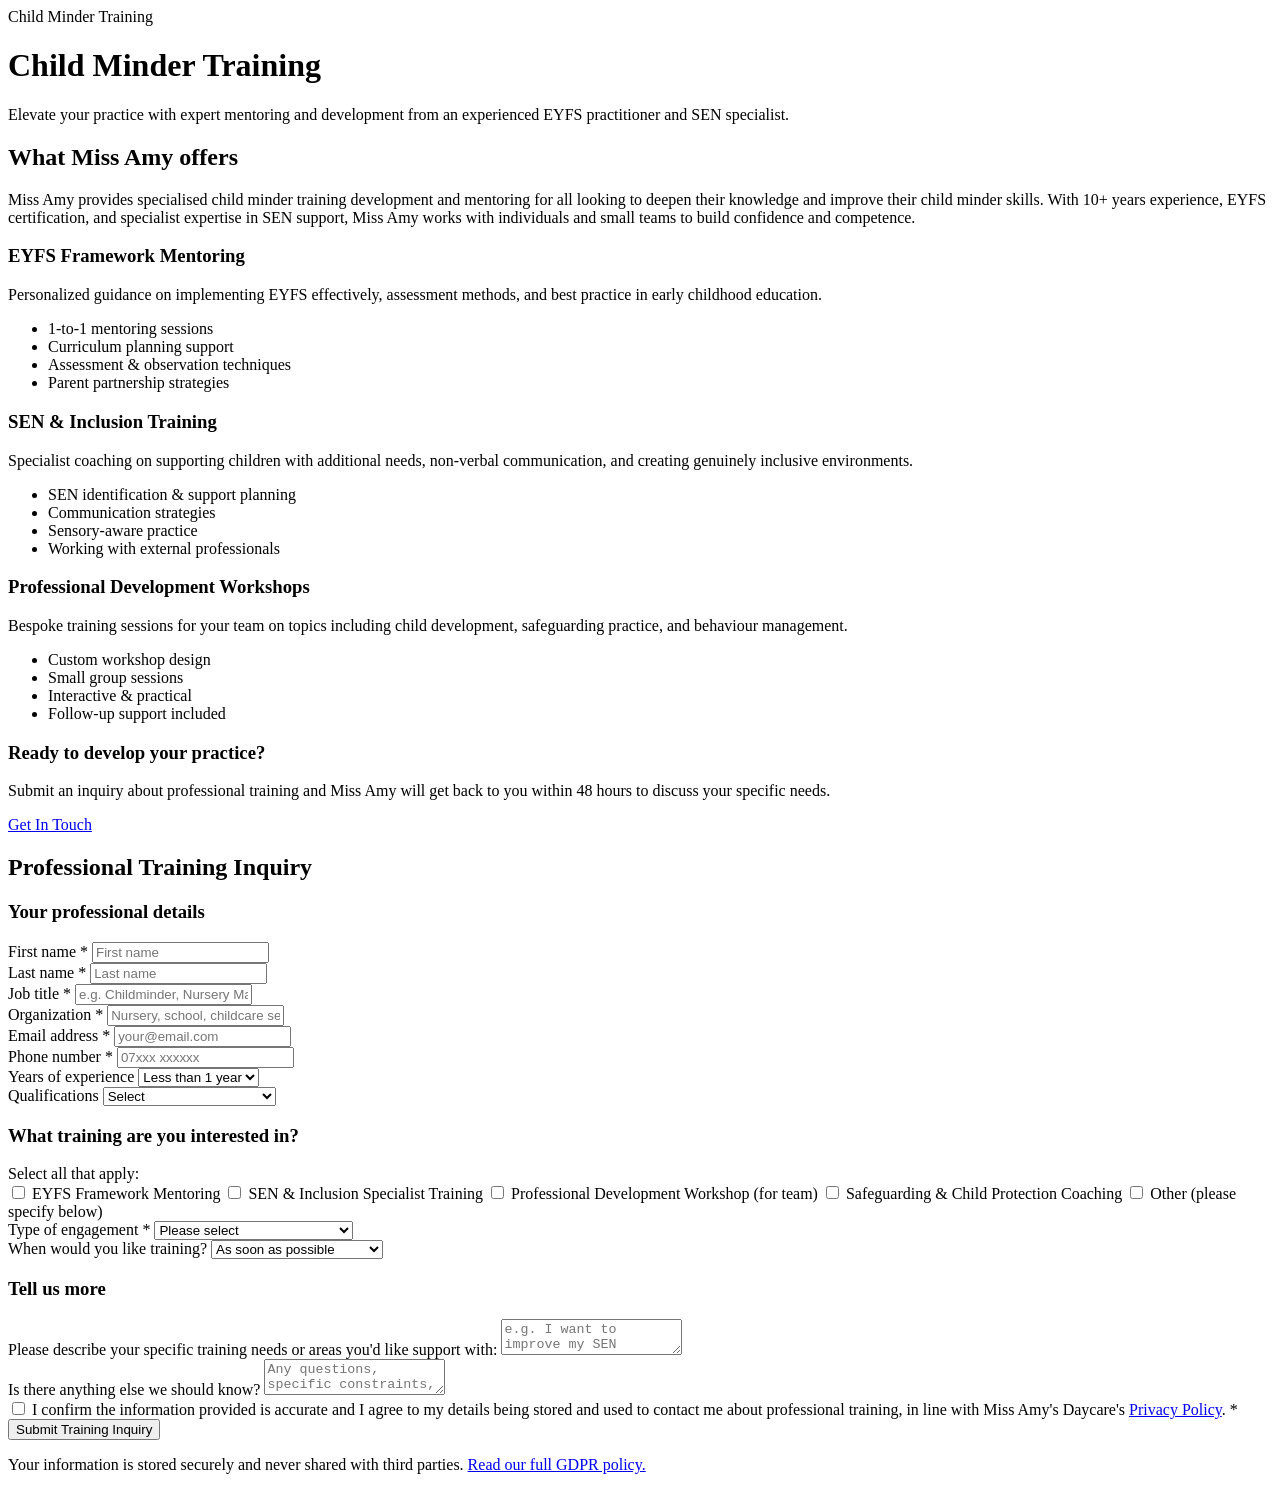
==== professional-training.html @ 19ccd91a "Website Update Updated Training copy" ====
<!DOCTYPE html>
<html lang="en">
<head>
  <meta charset="UTF-8">
  <meta name="viewport" content="width=device-width, initial-scale=1.0">
  <meta name="description" content="Professional training and mentoring with Miss Amy. EYFS practitioner training, SEN specialist coaching, early years professional development.">
  <meta property="og:title" content="Professional Training — Miss Amy's Daycare">
  <meta property="og:description" content="Specialized training and mentoring for early years professionals and practitioners.">
  <meta property="og:type" content="business.business">
  <meta name="theme-color" content="#0d1b3e">
  <title>Child Minder Training — Miss Amy's Daycare</title>
  <link rel="icon" href="Img/favicon_missamy.png" type="image/png">
  <link rel="canonical" href="https://missamy-daycare.co.uk/professional-training.html">
  <link rel="stylesheet" href="Css/style.css">
</head>
<body>
  <div id="nav-placeholder"></div>

  <!-- BREADCRUMB SCHEMA MARKUP -->
  <script type="application/ld+json">
  {
    "@context": "https://schema.org",
    "@type": "BreadcrumbList",
    "itemListElement": [
      {
        "@type": "ListItem",
        "position": 1,
        "name": "Home",
        "item": "https://missamy-daycare.co.uk/"
      },
      {
        "@type": "ListItem",
        "position": 2,
        "name": "Childer minder Training",
        "item": "https://missamy-daycare.co.uk/childminder-training.html"
      }
    ]
  }
  </script>

  <div class="page-hero">
    <span class="section-label">Child Minder Training</span>
    <h1>Child Minder Training</h1>
    <p>Elevate your practice with expert mentoring and development from an experienced EYFS practitioner and SEN specialist.</p>
  </div>

  <div class="training-section">
    <div class="training-intro fade-in">
      <h2 class="section-title">What Miss Amy offers</h2>
      <p>Miss Amy provides specialised child minder training development and mentoring for all looking to deepen their knowledge and improve their child minder skills. With 10+ years experience, EYFS certification, and specialist expertise in SEN support, Miss Amy works with individuals and small teams to build confidence and competence.</p>
    </div>

    <div class="training-grid">
      <div class="svc-card">
        <h3>EYFS Framework Mentoring</h3>
        <p>Personalized guidance on implementing EYFS effectively, assessment methods, and best practice in early childhood education.</p>
        <ul class="svc-includes">
          <li>1-to-1 mentoring sessions</li>
          <li>Curriculum planning support</li>
          <li>Assessment & observation techniques</li>
          <li>Parent partnership strategies</li>
        </ul>
      </div>
      <div class="svc-card">
        <h3>SEN & Inclusion Training</h3>
        <p>Specialist coaching on supporting children with additional needs, non-verbal communication, and creating genuinely inclusive environments.</p>
        <ul class="svc-includes">
          <li>SEN identification & support planning</li>
          <li>Communication strategies</li>
          <li>Sensory-aware practice</li>
          <li>Working with external professionals</li>
        </ul>
      </div>
      <div class="svc-card">
        <h3>Professional Development Workshops</h3>
        <p>Bespoke training sessions for your team on topics including child development, safeguarding practice, and behaviour management.</p>
        <ul class="svc-includes">
          <li>Custom workshop design</li>
          <li>Small group sessions</li>
          <li>Interactive & practical</li>
          <li>Follow-up support included</li>
        </ul>
      </div>
    </div>

    <div class="training-cta fade-in">
      <h3>Ready to develop your practice?</h3>
      <p>Submit an inquiry about professional training and Miss Amy will get back to you within 48 hours to discuss your specific needs.</p>
      <a href="#training-form" class="btn-primary">Get In Touch</a>
    </div>

    <div class="form-card fade-in" id="training-form">
      <h2 class="section-title">Professional Training Inquiry</h2>
      <form method="POST" action="https://formspree.io/f/mvzldzqe" id="training-form-element">

        <!-- Section 1: Professional Details -->
        <h3 class="form-section-title">Your professional details</h3>
        <div class="form-grid">
          <div class="form-group">
            <label>First name <span class="req">*</span></label>
            <input type="text" name="prof_first_name" placeholder="First name" required>
          </div>
          <div class="form-group">
            <label>Last name <span class="req">*</span></label>
            <input type="text" name="prof_last_name" placeholder="Last name" required>
          </div>
          <div class="form-group">
            <label>Job title <span class="req">*</span></label>
            <input type="text" name="job_title" placeholder="e.g. Childminder, Nursery Manager, Teaching Assistant" required>
          </div>
          <div class="form-group">
            <label>Organization <span class="req">*</span></label>
            <input type="text" name="organization" placeholder="Nursery, school, childcare setting name" required>
          </div>
          <div class="form-group">
            <label>Email address <span class="req">*</span></label>
            <input type="email" name="email" placeholder="your@email.com" required>
          </div>
          <div class="form-group">
            <label>Phone number <span class="req">*</span></label>
            <input type="tel" name="phone" placeholder="07xxx xxxxxx" required>
          </div>
          <div class="form-group">
            <label>Years of experience</label>
            <select name="experience">
              <option>Less than 1 year</option>
              <option>1-3 years</option>
              <option>3-5 years</option>
              <option>5-10 years</option>
              <option>10+ years</option>
            </select>
          </div>
          <div class="form-group">
            <label>Qualifications</label>
            <select name="qualifications">
              <option value="">Select</option>
              <option>Unqualified</option>
              <option>Level 1 or 2</option>
              <option>Level 3 (EYFS/Childcare)</option>
              <option>Level 4+</option>
              <option>Degree</option>
              <option>Other</option>
            </select>
          </div>
        </div>

        <!-- Section 2: Training Needs -->
        <h3 class="form-section-title">What training are you interested in?</h3>
        <div class="form-grid">
          <div class="form-group full">
            <label>Select all that apply:</label>
            <div class="checkbox-group">
              <label class="checkbox-label"><input type="checkbox" name="training_interests" value="EYFS Mentoring"> EYFS Framework Mentoring</label>
              <label class="checkbox-label"><input type="checkbox" name="training_interests" value="SEN Training"> SEN & Inclusion Specialist Training</label>
              <label class="checkbox-label"><input type="checkbox" name="training_interests" value="Team Workshop"> Professional Development Workshop (for team)</label>
              <label class="checkbox-label"><input type="checkbox" name="training_interests" value="Safeguarding"> Safeguarding & Child Protection Coaching</label>
              <label class="checkbox-label"><input type="checkbox" name="training_interests" value="Other"> Other (please specify below)</label>
            </div>
          </div>
          <div class="form-group full">
            <label>Type of engagement <span class="req">*</span></label>
            <select name="engagement_type" required>
              <option value="">Please select</option>
              <option>1-to-1 mentoring</option>
              <option>Team workshop (5-10 people)</option>
              <option>Team workshop (10+ people)</option>
              <option>Not sure yet</option>
            </select>
          </div>
          <div class="form-group full">
            <label>When would you like training?</label>
            <select name="training_timeline">
              <option>As soon as possible</option>
              <option>Within 1 month</option>
              <option>1-3 months' time</option>
              <option>Flexible / to be discussed</option>
            </select>
          </div>
        </div>

        <!-- Section 3: Details -->
        <h3 class="form-section-title">Tell us more</h3>
        <div class="form-grid">
          <div class="form-group full">
            <label>Please describe your specific training needs or areas you'd like support with:</label>
            <textarea name="training_needs" placeholder="e.g. I want to improve my SEN practice, develop my team's EYFS understanding, create a more inclusive environment..."></textarea>
          </div>
          <div class="form-group full">
            <label>Is there anything else we should know?</label>
            <textarea name="additional_info" placeholder="Any questions, specific constraints, or other information..."></textarea>
          </div>
        </div>

        <!-- Consent -->
        <div class="form-group">
          <label class="checkbox-label">
            <input type="checkbox" name="consent" required>
            I confirm the information provided is accurate and I agree to my details being stored and used to contact me about professional training, in line with Miss Amy's Daycare's <a href="policies.html">Privacy Policy</a>. <span class="req">*</span>
          </label>
        </div>

        <button type="submit" class="btn-primary form-submit">Submit Training Inquiry</button>
        <p class="form-note">Your information is stored securely and never shared with third parties. <a href="policies.html#gdpr">Read our full GDPR policy.</a></p>
      </form>
    </div>
  </div>

  <div id="footer-placeholder"></div>
  <script src="Js/shared.js"></script>
  <script>renderNav('professional-training.html'); renderFooter(); initFadeIn();</script>
</body>
</html>
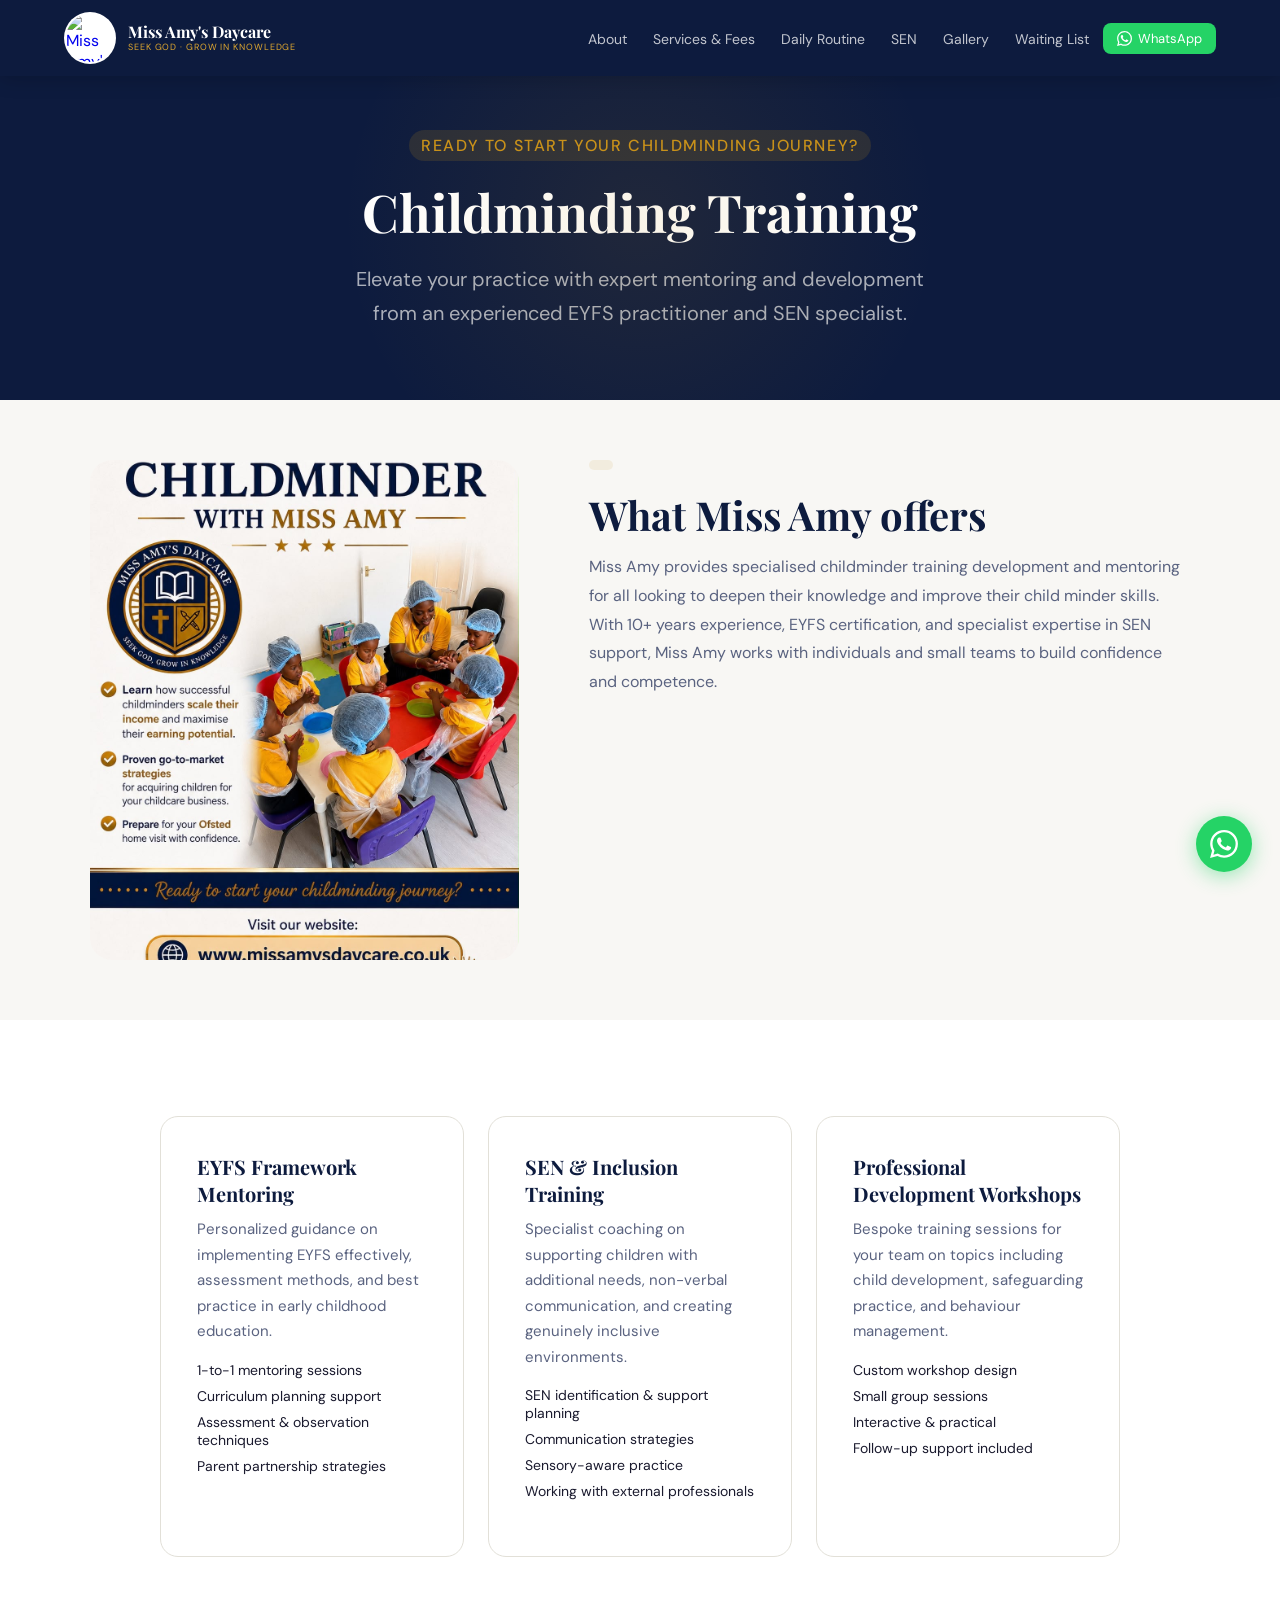
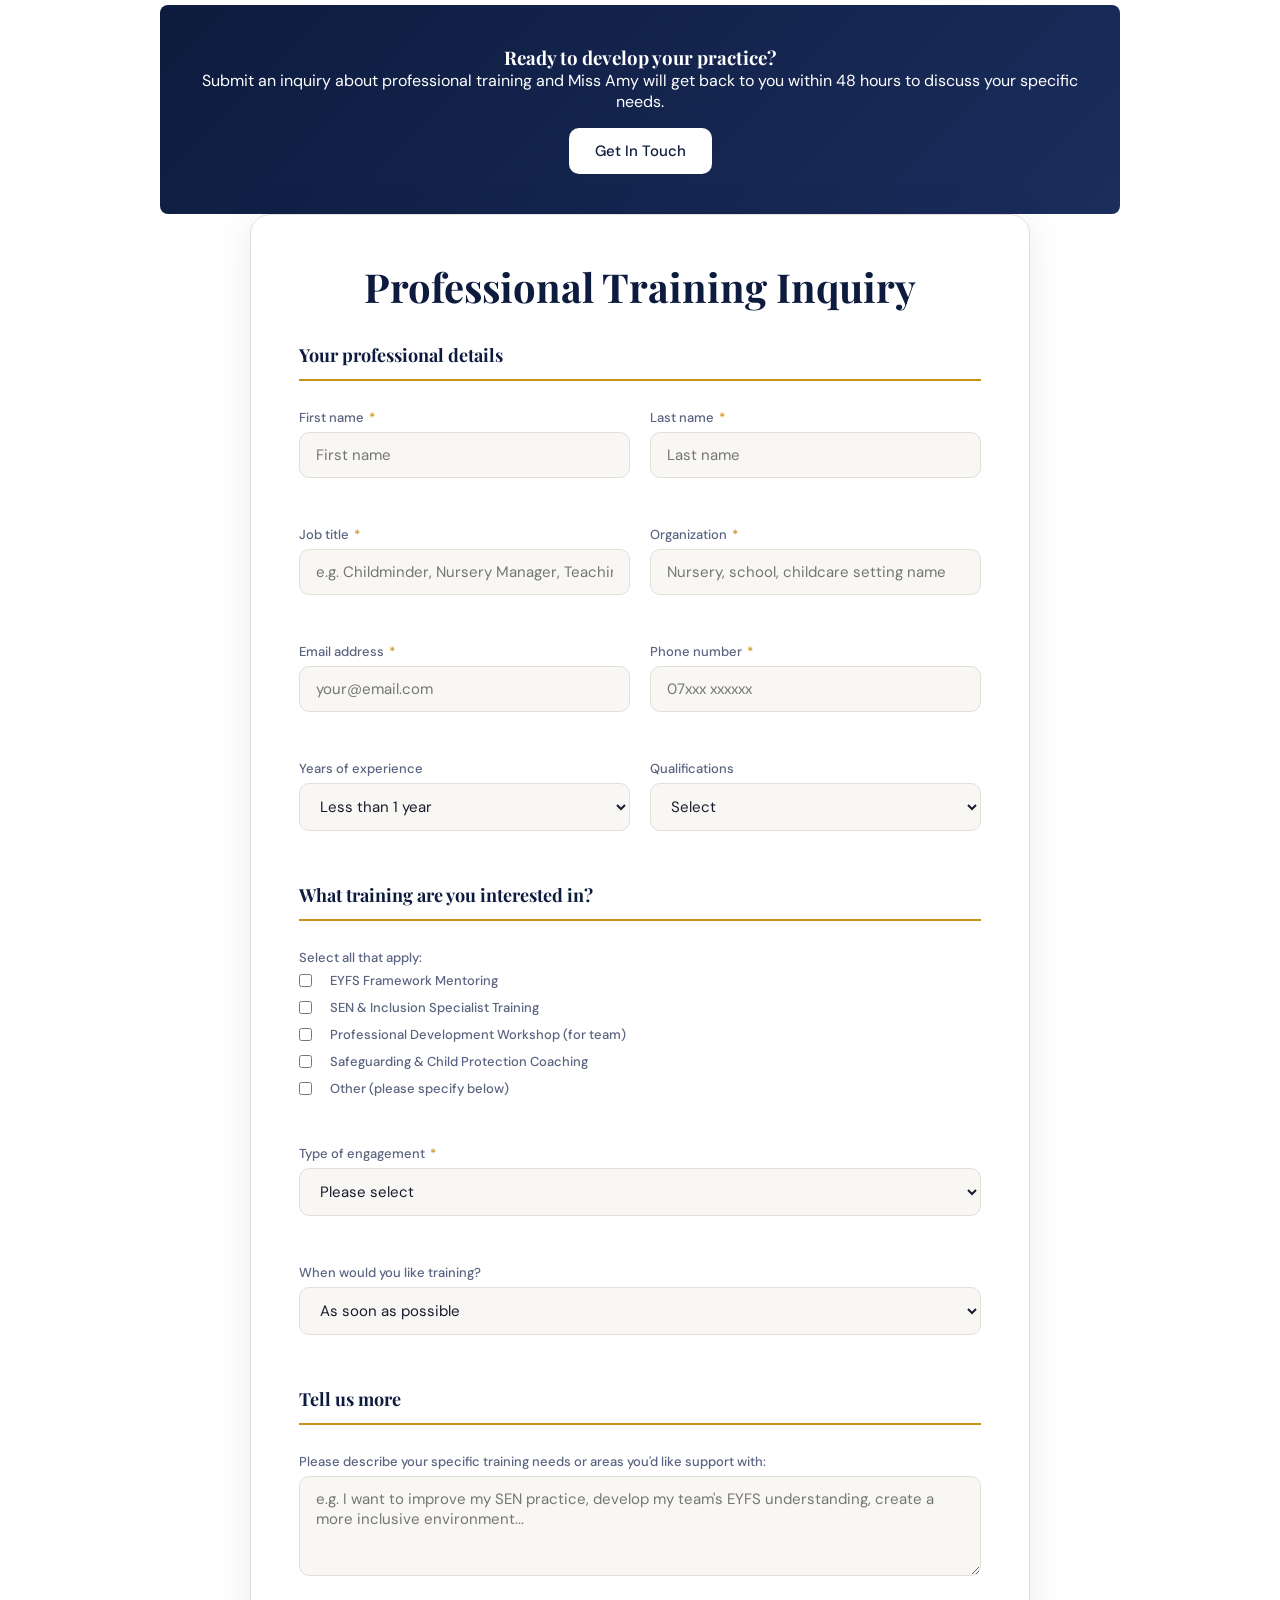
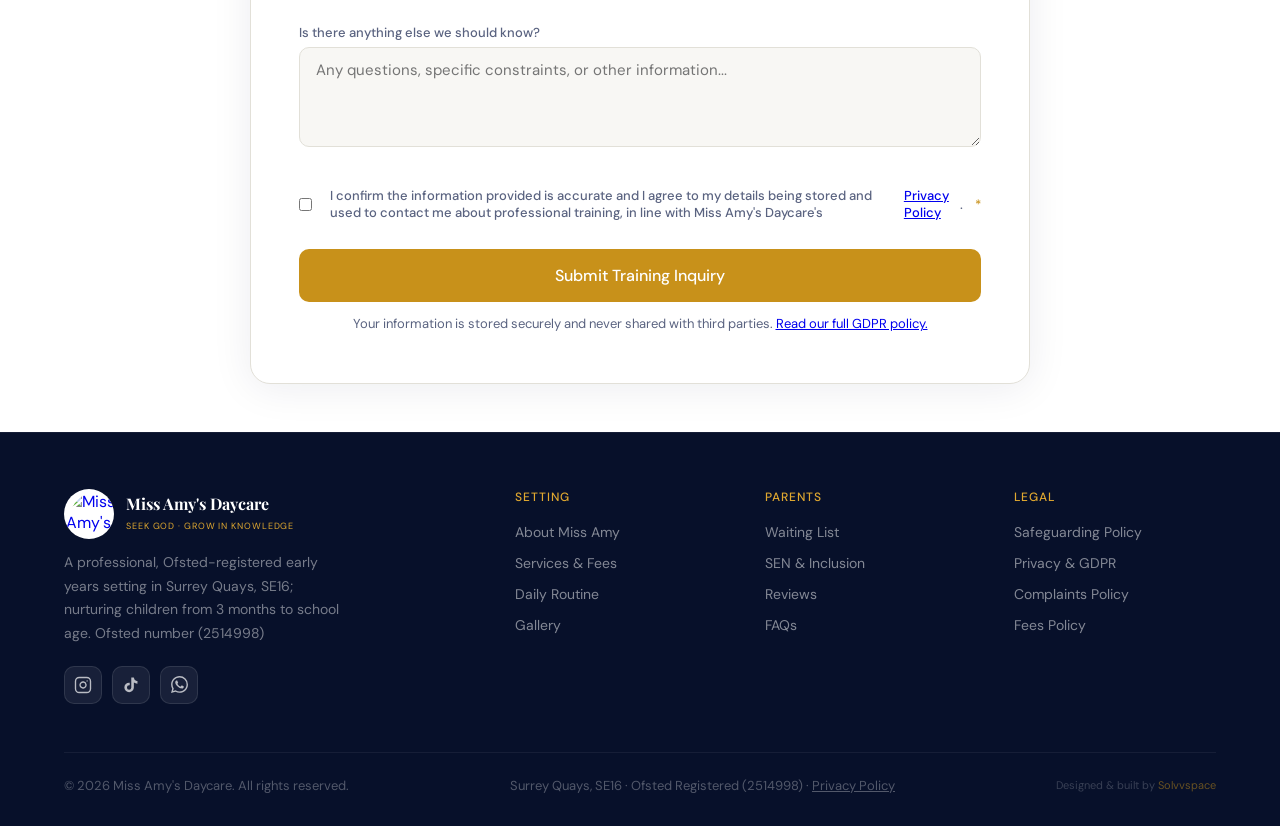
==== commit 1aff4764: "Website Update copy changes" ====
--- a/professional-training.html
+++ b/professional-training.html
@@ -39,15 +39,31 @@
   </script>
 
   <div class="page-hero">
-    <span class="section-label">Child Minder Training</span>
-    <h1>Child Minder Training</h1>
+    <span class="section-label">Ready to start your childminding journey? 
+    </span>
+    <h1>Childminding  Training</h1>
     <p>Elevate your practice with expert mentoring and development from an experienced EYFS practitioner and SEN specialist.</p>
   </div>
 
+
+<div class="about-section">
+    <div class="about-grid fade-in">
+      <div style="position:relative">
+        <div class="about-img" style="background-image: url('Img/missamy.jpg'); background-size: cover; background-position: center;" role="img" aria-label="Miss Amy - EYFS qualified lead practitioner with 10+ years experience in early years childcare"></div>
+      </div>
+      <div class="about-text">
+        <span class="section-label"></span>
+        <h2 class="section-title">What Miss Amy offers</h2>
+        <p>Miss Amy provides specialised childminder training development and mentoring for all looking to deepen their knowledge and improve their child minder skills. With 10+ years experience, EYFS certification, and specialist expertise in SEN support, Miss Amy works with individuals and small teams to build confidence and competence.</p>        
+        </div>
+      </div>
+    </div>
+  </div>
+
   <div class="training-section">
     <div class="training-intro fade-in">
-      <h2 class="section-title">What Miss Amy offers</h2>
-      <p>Miss Amy provides specialised child minder training development and mentoring for all looking to deepen their knowledge and improve their child minder skills. With 10+ years experience, EYFS certification, and specialist expertise in SEN support, Miss Amy works with individuals and small teams to build confidence and competence.</p>
+      
+      
     </div>
 
     <div class="training-grid">
--- a/Css/style.css
+++ b/Css/style.css
@@ -0,0 +1,2845 @@
+@import url('https://fonts.googleapis.com/css2?family=Playfair+Display:wght@600;700&family=DM+Sans:wght@300;400;500&display=swap');
+
+/* ============================================================ */
+/* ROOT VARIABLES */
+/* ============================================================ */
+
+:root {
+	--navy: #0d1b3e;
+	--navy-mid: #1a2f5e;
+	--navy-light: #243a72;
+	--yellow: #c8911a;
+	--yellow-light: #e0a830;
+	--yellow-pale: #f5ead0;
+	--white: #ffffff;
+	--off-white: #f8f7f4;
+	--text: #1a1a2e;
+	--muted: #5a6380;
+	--border: #e2e0d8;
+	--radius: 16px;
+	--radius-sm: 8px;
+}
+
+/* ============================================================ */
+/* GLOBAL STYLES */
+/* ============================================================ */
+
+* {
+	margin: 0;
+	padding: 0;
+	box-sizing: border-box;
+}
+
+html {
+	scroll-behavior: smooth;
+}
+
+body {
+	font-family: 'DM Sans', sans-serif;
+	color: var(--text);
+	background: var(--white);
+	overflow-x: hidden;
+}
+
+h1,
+h2,
+h3,
+h4 {
+	font-family: 'Playfair Display', serif;
+}
+
+/* ============================================================ */
+/* NAVIGATION */
+/* ============================================================ */
+
+nav {
+	position: fixed;
+	top: 0;
+	left: 0;
+	right: 0;
+	z-index: 100;
+	background: var(--navy);
+	display: flex;
+	align-items: center;
+	justify-content: space-between;
+	padding: 0 5%;
+	height: 76px;
+	box-shadow: 0 2px 20px rgba(0, 0, 0, 0.2);
+}
+
+.logo {
+	display: flex;
+	align-items: center;
+	gap: 12px;
+	text-decoration: none;
+}
+
+.logo-mark {
+	width: 52px;
+	height: 52px;
+	border-radius: 50%;
+	overflow: hidden;
+	background: white;
+	padding: 2px;
+	display: flex;
+	align-items: center;
+	justify-content: center;
+	flex-shrink: 0;
+}
+
+.logo-mark img {
+	width: 100%;
+	height: 100%;
+	object-fit: contain;
+	border-radius: 50%;
+}
+
+.logo-text {
+	display: flex;
+	flex-direction: column;
+}
+
+.logo-text span:first-child {
+	font-family: 'Playfair Display', serif;
+	font-size: 16px;
+	font-weight: 700;
+	color: var(--white);
+	line-height: 1.1;
+}
+
+.logo-text span:last-child {
+	font-size: 9px;
+	color: var(--yellow-light);
+	letter-spacing: 0.1em;
+	text-transform: uppercase;
+}
+
+.nav-links {
+	display: flex;
+	gap: 2px;
+	list-style: none;
+	align-items: center;
+}
+
+.nav-links a {
+	text-decoration: none;
+	color: rgba(255, 255, 255, 0.75);
+	font-size: 14px;
+	padding: 8px 12px;
+	border-radius: 8px;
+	transition: all 0.2s;
+}
+
+.nav-links a:hover {
+	color: var(--yellow-light);
+	background: rgba(200, 145, 26, 0.12);
+}
+
+.nav-links a.active {
+	color: var(--yellow-light);
+}
+
+.nav-cta {
+	background: var(--yellow) !important;
+	color: var(--white) !important;
+	font-weight: 500 !important;
+}
+
+.nav-cta:hover {
+	background: var(--yellow-light) !important;
+	color: var(--white) !important;
+}
+
+/* ============================================================ */
+/* WHATSAPP NAV BUTTON */
+/* ============================================================ */
+
+.nav-whatsapp {
+	display: flex;
+	align-items: center;
+	gap: 6px;
+	background: #25D366;
+	color: white !important;
+	padding: 7px 14px !important;
+	border-radius: 8px;
+	font-size: 13px !important;
+}
+
+.nav-whatsapp:hover {
+	background: #1ebe5d !important;
+	color: white !important;
+}
+
+/* ============================================================ */
+/* HAMBURGER MENU */
+/* ============================================================ */
+
+.hamburger {
+	display: none;
+	flex-direction: column;
+	gap: 5px;
+	cursor: pointer;
+	background: none;
+	border: none;
+	padding: 4px;
+}
+
+.hamburger span {
+	display: block;
+	width: 24px;
+	height: 2px;
+	background: var(--white);
+	border-radius: 2px;
+	transition: 0.3s;
+}
+
+/* ============================================================ */
+/* MOBILE NAV */
+/* ============================================================ */
+
+.mobile-menu {
+	display: none;
+	position: fixed;
+	top: 76px;
+	left: 0;
+	right: 0;
+	background: var(--navy);
+	z-index: 99;
+	padding: 16px 5% 24px;
+	border-top: 1px solid rgba(255, 255, 255, 0.1);
+	flex-direction: column;
+	gap: 4px;
+}
+
+.mobile-menu.open {
+	display: flex;
+}
+
+.mobile-menu a {
+	color: rgba(255, 255, 255, 0.8);
+	text-decoration: none;
+	font-size: 15px;
+	padding: 10px 12px;
+	border-radius: 8px;
+}
+
+.mobile-menu a:hover {
+	background: rgba(255, 255, 255, 0.05);
+	color: var(--yellow-light);
+}
+
+/* ============================================================ */
+/* PAGE HERO (Inner Pages) */
+/* ============================================================ */
+
+.page-hero {
+	background: var(--navy);
+	padding: 130px 5% 70px;
+	text-align: center;
+	position: relative;
+	overflow: hidden;
+}
+
+.page-hero::before {
+	content: '';
+	position: absolute;
+	top: -80px;
+	left: 50%;
+	transform: translateX(-50%);
+	width: 600px;
+	height: 600px;
+	background: radial-gradient(circle, rgba(200, 145, 26, 0.1) 0%, transparent 70%);
+	pointer-events: none;
+}
+
+.page-hero h1 {
+	font-size: clamp(32px, 5vw, 52px);
+	color: var(--white);
+	margin-bottom: 16px;
+}
+
+.page-hero p {
+	font-size: 20px;
+	color: rgba(255, 255, 255, 0.65);
+	max-width: 580px;
+	margin: 0 auto;
+	line-height: 1.7;
+}
+
+.page-hero .section-label {
+	background: rgba(200, 145, 26, 0.15);
+}
+
+/* ============================================================ */
+/* SECTIONS */
+/* ============================================================ */
+
+
+section {
+	padding: 80px 5%;
+}
+
+.section-label {
+	font-size: 16px;
+	font-weight: 500;
+	letter-spacing: 0.1em;
+	text-transform: uppercase;
+	color: var(--yellow);
+	background: rgba(200, 145, 26, 0.1);
+	padding: 5px 12px;
+	border-radius: 100px;
+	display: inline-block;
+	margin-bottom: 16px;
+}
+
+
+.section-title {
+	font-size: clamp(26px, 4vw, 40px);
+	color: var(--navy);
+	line-height: 1.2;
+	margin-bottom: 14px;
+}
+
+.section-subtitle {
+	font-size: 17px;
+	color: var(--muted);
+	line-height: 1.7;
+	max-width: 560px;
+}
+
+.section-header {
+	margin-bottom: 52px;
+}
+
+.section-header.center {
+	text-align: center;
+}
+
+.section-header.center .section-subtitle {
+	margin: 0 auto;
+}
+
+/* ============================================================ */
+/* BUTTONS */
+/* ============================================================ */
+
+.btn-primary {
+	background: var(--yellow);
+	color: var(--white);
+	padding: 13px 26px;
+	border-radius: 10px;
+	font-weight: 500;
+	font-size: 15px;
+	text-decoration: none;
+	border: none;
+	cursor: pointer;
+	transition: all 0.2s;
+	display: inline-block;
+	font-family: 'DM Sans', sans-serif;
+}
+
+.btn-primary:hover {
+	background: var(--yellow-light);
+	transform: translateY(-1px);
+	box-shadow: 0 6px 20px rgba(200, 145, 26, 0.3);
+}
+
+.btn-outline {
+	background: transparent;
+	color: var(--navy);
+	padding: 13px 26px;
+	border-radius: 10px;
+	font-weight: 400;
+	font-size: 15px;
+	text-decoration: none;
+	border: 2px solid var(--navy);
+	transition: all 0.2s;
+	display: inline-block;
+}
+
+.btn-outline:hover {
+	background: var(--navy);
+	color: var(--white);
+}
+
+.btn-outline-white {
+	background: transparent;
+	color: var(--white);
+	margin: 5px;
+	padding: 13px 26px;
+	border-radius: 10px;
+	font-size: 15px;
+	text-decoration: none;
+	border: 1.5px solid rgba(255, 255, 255, 0.3);
+	transition: all 0.2s;
+	display: inline-block;
+}
+
+.btn-outline-white:hover {
+	border-color: rgba(255, 255, 255, 0.6);
+	background: rgba(255, 255, 255, 0.05);
+}
+
+.btn-whatsapp {
+	background: #25D366;
+	color: white;
+	padding: 13px 26px;
+	border-radius: 10px;
+	font-weight: 500;
+	font-size: 15px;
+	text-decoration: none;
+	display: inline-flex;
+	align-items: center;
+	gap: 8px;
+	transition: all 0.2s;
+}
+
+.btn-whatsapp:hover {
+	background: #1ebe5d;
+	transform: translateY(-1px);
+}
+
+.btn-navy {
+	background: var(--navy);
+	color: var(--white);
+	padding: 13px 26px;
+	border-radius: 10px;
+	font-weight: 500;
+	font-size: 15px;
+	text-decoration: none;
+	border: none;
+	cursor: pointer;
+	transition: all 0.2s;
+	display: inline-block;
+}
+
+.btn-navy:hover {
+	background: var(--navy-mid);
+	transform: translateY(-1px);
+}
+
+/* ============================================================ */
+/* FORMS */
+/* ============================================================ */
+
+.form-card {
+	background: var(--white);
+	border-radius: 20px;
+	padding: 48px;
+	box-shadow: 0 4px 40px rgba(13, 27, 62, 0.08);
+	border: 1px solid var(--border);
+	max-width: 780px;
+	margin: 0 auto;
+}
+
+.form-section-title {
+	font-size: 18px;
+	color: var(--navy);
+	margin-bottom: 20px;
+	padding-bottom: 12px;
+	border-bottom: 2px solid var(--yellow);
+	font-family: 'Playfair Display', serif;
+	margin-top: 32px;
+}
+
+.form-grid {
+	display: grid;
+	grid-template-columns: 1fr 1fr;
+	gap: 20px;
+	margin-bottom: 20px;
+}
+
+.form-group {
+	display: flex;
+	flex-direction: column;
+	gap: 6px;
+	margin-bottom: 20px;
+}
+
+.form-group.full {
+	grid-column: 1 / -1;
+}
+
+.form-group label {
+	font-size: 13px;
+	color: var(--muted);
+	font-weight: 500;
+}
+
+.form-group label .req {
+	color: var(--yellow);
+	margin-left: 2px;
+}
+
+.form-group input,
+.form-group select,
+.form-group textarea {
+	background: var(--off-white);
+	border: 1.5px solid var(--border);
+	border-radius: 10px;
+	padding: 12px 16px;
+	color: var(--text);
+	font-family: 'DM Sans', sans-serif;
+	font-size: 15px;
+	outline: none;
+	transition: border-color 0.2s;
+}
+
+.form-group input:focus,
+.form-group select:focus,
+.form-group textarea:focus {
+	border-color: var(--yellow);
+	background: var(--white);
+}
+
+.form-group textarea {
+	resize: vertical;
+	min-height: 100px;
+}
+
+.form-group input[type="checkbox"],
+.form-group input[type="radio"] {
+	width: auto;
+	margin-right: 8px;
+}
+
+.checkbox-group {
+	display: flex;
+	flex-direction: column;
+	gap: 10px;
+}
+
+.checkbox-label {
+	display: flex;
+	align-items: center;
+	gap: 10px;
+	font-size: 15px;
+	color: var(--text);
+	cursor: pointer;
+}
+
+.form-submit {
+	width: 100%;
+	padding: 16px;
+	font-size: 16px;
+	margin-top: 8px;
+}
+
+.form-note {
+	font-size: 13px;
+	color: var(--muted);
+	text-align: center;
+	margin-top: 12px;
+	line-height: 1.6;
+}
+
+/* ============================================================ */
+/* FOOTER */
+/* ============================================================ */
+
+footer {
+	background: #07102a;
+	padding: 56px 5% 32px;
+	border-top: 1px solid rgba(255, 255, 255, 0.06);
+}
+
+.footer-grid {
+	display: grid;
+	grid-template-columns: 2fr 1fr 1fr 1fr;
+	gap: 48px;
+	margin-bottom: 48px;
+}
+
+.footer-brand {
+	display: flex;
+	flex-direction: column;
+}
+
+.footer-brand p {
+	font-size: 14px;
+	color: rgba(255, 255, 255, 0.45);
+	line-height: 1.7;
+	margin-top: 12px;
+	max-width: 280px;
+}
+
+.footer-logo {
+	display: flex;
+	align-items: center;
+	gap: 12px;
+	text-decoration: none;
+}
+
+.footer-logo-mark {
+	width: 50px;
+	height: 50px;
+	border-radius: 50%;
+	overflow: hidden;
+	background: white;
+	padding: 2px;
+	flex-shrink: 0;
+}
+
+.footer-logo-mark img {
+	width: 100%;
+	height: 100%;
+	object-fit: contain;
+	border-radius: 50%;
+}
+
+.footer-logo-text strong {
+	font-family: 'Playfair Display', serif;
+	font-size: 16px;
+	color: white;
+	display: block;
+	line-height: 1.2;
+}
+
+.footer-logo-text span {
+	font-size: 9px;
+	color: var(--yellow-light);
+	letter-spacing: 0.1em;
+	text-transform: uppercase;
+}
+
+.footer-col h4 {
+	color: var(--yellow-light);
+	font-size: 12px;
+	text-transform: uppercase;
+	letter-spacing: 0.08em;
+	margin-bottom: 16px;
+	font-family: 'DM Sans', sans-serif;
+	font-weight: 500;
+}
+
+.footer-col ul {
+	list-style: none;
+	display: flex;
+	flex-direction: column;
+	gap: 10px;
+}
+
+.footer-col ul li a {
+	color: rgba(255, 255, 255, 0.5);
+	text-decoration: none;
+	font-size: 14px;
+	transition: color 0.2s;
+}
+
+.footer-col ul li a:hover {
+	color: var(--yellow-light);
+}
+
+.social-links {
+	display: flex;
+	gap: 10px;
+	margin-top: 20px;
+}
+
+.social-btn {
+	width: 38px;
+	height: 38px;
+	border-radius: 10px;
+	background: rgba(255, 255, 255, 0.07);
+	border: 1px solid rgba(255, 255, 255, 0.1);
+	display: flex;
+	align-items: center;
+	justify-content: center;
+	text-decoration: none;
+	font-size: 17px;
+	transition: all 0.2s;
+}
+
+.social-btn:hover {
+	background: rgba(200, 145, 26, 0.2);
+	border-color: rgba(200, 145, 26, 0.4);
+}
+
+.footer-bottom {
+	display: flex;
+	justify-content: space-between;
+	align-items: center;
+	padding-top: 24px;
+	border-top: 1px solid rgba(255, 255, 255, 0.06);
+	font-size: 13px;
+	color: rgba(255, 255, 255, 0.3);
+	flex-wrap: wrap;
+	gap: 8px;
+}
+
+/* ============================================================ */
+/* FADE IN ANIMATION */
+/* ============================================================ */
+
+.fade-in {
+	opacity: 0;
+	transform: translateY(20px);
+	transition: opacity 0.6s ease, transform 0.6s ease;
+}
+
+.fade-in.visible {
+	opacity: 1;
+	transform: translateY(0);
+}
+
+/* ============================================================ */
+/* CARDS */
+/* ============================================================ */
+
+.card {
+	background: var(--off-white);
+	border-radius: var(--radius);
+	padding: 32px;
+	border: 1px solid var(--border);
+	transition: all 0.3s;
+}
+
+.card:hover {
+	transform: translateY(-3px);
+	box-shadow: 0 12px 40px rgba(13, 27, 62, 0.08);
+}
+
+/* ============================================================ */
+/* CHIPS */
+/* ============================================================ */
+
+.chip {
+	background: var(--navy);
+	color: var(--white);
+	padding: 7px 16px;
+	border-radius: 100px;
+	font-size: 13px;
+	display: inline-block;
+	margin: 4px;
+}
+
+.chip.yellow {
+	background: var(--yellow);
+	color: var(--white);
+	font-weight: 500;
+}
+
+/* ============================================================ */
+/* SUCCESS MESSAGE */
+/* ============================================================ */
+
+.success-msg {
+	background: #ecfdf5;
+	border: 1px solid #6ee7b7;
+	border-radius: 12px;
+	padding: 20px 24px;
+	color: #065f46;
+	font-size: 15px;
+	display: none;
+	margin-top: 16px;
+}
+
+.success-msg.show {
+	display: block;
+}
+
+/* ============================================================ */
+/* WHATSAPP FLOATING BUTTON */
+/* ============================================================ */
+
+.wa-float {
+	position: fixed;
+	bottom: 28px;
+	right: 28px;
+	z-index: 999;
+	width: 56px;
+	height: 56px;
+	background: #25d366;
+	border-radius: 50%;
+	display: flex;
+	align-items: center;
+	justify-content: center;
+	box-shadow: 0 4px 20px rgba(37, 211, 102, 0.45);
+	transition: transform 0.2s;
+	text-decoration: none;
+	font-size: 28px;
+	line-height: 1;
+}
+
+.wa-float:hover {
+	transform: scale(1.12);
+}
+
+/* ============================================================ */
+/* RESPONSIVE DESIGN */
+/* ============================================================ */
+
+@media (max-width: 900px) {
+	.nav-links {
+		display: none;
+	}
+
+	.hamburger {
+		display: flex;
+	}
+
+	.footer-grid {
+		grid-template-columns: 1fr 1fr;
+	}
+}
+
+@media (max-width: 768px) {
+	.form-grid {
+		grid-template-columns: 1fr;
+	}
+
+	.form-card {
+		padding: 28px 20px;
+	}
+}
+
+@media (max-width: 600px) {
+	.footer-grid {
+		grid-template-columns: 1fr;
+	}
+}
+
+/* BUTTONS */
+.btn-primary { background: var(--yellow); color: var(--white); padding: 13px 26px; border-radius: 10px; font-weight: 500; font-size: 15px; text-decoration: none; border: none; cursor: pointer; transition: all 0.2s; display: inline-block; font-family: 'DM Sans', sans-serif; }
+.btn-primary:hover { background: var(--yellow-light); transform: translateY(-1px); box-shadow: 0 6px 20px rgba(200,145,26,0.3); }
+.btn-outline { background: transparent; color: var(--navy); padding: 13px 26px; border-radius: 10px; font-weight: 400; font-size: 15px; text-decoration: none; border: 2px solid var(--navy); transition: all 0.2s; display: inline-block; }
+.btn-outline:hover { background: var(--navy); color: var(--white); }
+.btn-outline-white { background: transparent; color: var(--white); padding: 13px 26px; border-radius: 10px; font-size: 15px; text-decoration: none; border: 1.5px solid rgba(255,255,255,0.3); transition: all 0.2s; display: inline-block; }
+.btn-outline-white:hover { border-color: rgba(255,255,255,0.6); background: rgba(255,255,255,0.05); }
+.btn-whatsapp { background: #25D366; color: white; padding: 13px 26px; border-radius: 10px; font-weight: 500; font-size: 15px; text-decoration: none; display: inline-flex; align-items: center; gap: 8px; transition: all 0.2s; }
+.btn-whatsapp:hover { background: #1ebe5d; transform: translateY(-1px); }
+.btn-navy { background: var(--navy); color: var(--white); padding: 13px 26px; border-radius: 10px; font-weight: 500; font-size: 15px; text-decoration: none; border: none; cursor: pointer; transition: all 0.2s; display: inline-block; }
+.btn-navy:hover { background: var(--navy-mid); transform: translateY(-1px); }
+
+/* FORMS */
+.form-card { background: var(--white); border-radius: 20px; padding: 48px; box-shadow: 0 4px 40px rgba(13,27,62,0.08); border: 1px solid var(--border); max-width: 780px; margin: 0 auto; }
+.form-section-title { font-size: 18px; color: var(--navy); margin-bottom: 20px; padding-bottom: 12px; border-bottom: 2px solid var(--yellow); font-family: 'Playfair Display', serif; }
+.form-grid { display: grid; grid-template-columns: 1fr 1fr; gap: 20px; margin-bottom: 20px; }
+.form-group { display: flex; flex-direction: column; gap: 6px; margin-bottom: 20px; }
+.form-group.full { grid-column: 1 / -1; }
+.form-group label { font-size: 13px; color: var(--muted); font-weight: 500; }
+.form-group label .req { color: var(--yellow); margin-left: 2px; }
+.form-group input, .form-group select, .form-group textarea {
+  background: var(--off-white); border: 1.5px solid var(--border);
+  border-radius: 10px; padding: 12px 16px;
+  color: var(--text); font-family: 'DM Sans', sans-serif;
+  font-size: 15px; outline: none; transition: border-color 0.2s;
+}
+.form-group input:focus, .form-group select:focus, .form-group textarea:focus { border-color: var(--yellow); background: var(--white); }
+.form-group textarea { resize: vertical; min-height: 100px; }
+.form-group input[type="checkbox"], .form-group input[type="radio"] { width: auto; margin-right: 8px; }
+.checkbox-group { display: flex; flex-direction: column; gap: 10px; }
+.checkbox-label { display: flex; align-items: center; gap: 10px; font-size: 15px; color: var(--text); cursor: pointer; }
+.form-submit { width: 100%; padding: 16px; font-size: 16px; margin-top: 8px; }
+.form-note { font-size: 13px; color: var(--muted); text-align: center; margin-top: 12px; line-height: 1.6; }
+
+/* FOOTER */
+footer { background: #07102a; padding: 56px 5% 32px; border-top: 1px solid rgba(255,255,255,0.06); }
+.footer-grid { display: grid; grid-template-columns: 2fr 1fr 1fr 1fr; gap: 48px; margin-bottom: 48px; }
+.footer-brand { display: flex; flex-direction: column; }
+.footer-brand p { font-size: 14px; color: rgba(255,255,255,0.45); line-height: 1.7; margin-top: 12px; max-width: 280px; }
+.footer-logo { display: flex; align-items: center; gap: 12px; text-decoration: none; }
+.footer-logo-mark { width: 50px; height: 50px; border-radius: 50%; overflow: hidden; background: white; padding: 2px; flex-shrink: 0; }
+.footer-logo-mark img { width: 100%; height: 100%; object-fit: contain; border-radius: 50%; }
+.footer-logo-text strong { font-family: 'Playfair Display', serif; font-size: 16px; color: white; display: block; line-height: 1.2; }
+.footer-logo-text span { font-size: 9px; color: var(--yellow-light); letter-spacing: 0.1em; text-transform: uppercase; }
+.footer-col h4 { color: var(--yellow-light); font-size: 12px; text-transform: uppercase; letter-spacing: 0.08em; margin-bottom: 16px; font-family: 'DM Sans', sans-serif; font-weight: 500; }
+.footer-col ul { list-style: none; display: flex; flex-direction: column; gap: 10px; }
+.footer-col ul li a { color: rgba(255,255,255,0.5); text-decoration: none; font-size: 14px; transition: color 0.2s; }
+.footer-col ul li a:hover { color: var(--yellow-light); }
+.social-links { display: flex; gap: 10px; margin-top: 20px; }
+.social-btn { width: 38px; height: 38px; border-radius: 10px; background: rgba(255,255,255,0.07); border: 1px solid rgba(255,255,255,0.1); display: flex; align-items: center; justify-content: center; text-decoration: none; font-size: 17px; transition: all 0.2s; }
+.social-btn:hover { background: rgba(200,145,26,0.2); border-color: rgba(200,145,26,0.4); }
+.footer-bottom { display: flex; justify-content: space-between; align-items: center; padding-top: 24px; border-top: 1px solid rgba(255,255,255,0.06); font-size: 13px; color: rgba(255,255,255,0.3); flex-wrap: wrap; gap: 8px; }
+
+/* FADE IN */
+.fade-in { opacity: 0; transform: translateY(20px); transition: opacity 0.6s ease, transform 0.6s ease; }
+.fade-in.visible { opacity: 1; transform: translateY(0); }
+
+/* CARDS */
+.card { background: var(--off-white); border-radius: var(--radius); padding: 32px; border: 1px solid var(--border); transition: all 0.3s; }
+.card:hover { transform: translateY(-3px); box-shadow: 0 12px 40px rgba(13,27,62,0.08); }
+
+/* CHIPS */
+.chip { background: var(--navy); color: var(--white); padding: 7px 16px; border-radius: 100px; font-size: 13px; display: inline-block; margin: 4px; }
+.chip.yellow { background: var(--yellow); color: var(--white); font-weight: 500; }
+
+/* SUCCESS MESSAGE */
+.success-msg { background: #ecfdf5; border: 1px solid #6ee7b7; border-radius: 12px; padding: 20px 24px; color: #065f46; font-size: 15px; display: none; margin-top: 16px; }
+.success-msg.show { display: block; }
+
+/* WHATSAPP FLOAT */
+.wa-float {
+  position: fixed; bottom: 28px; right: 28px; z-index: 999;
+  width: 56px; height: 56px; background: #25d366;
+  border-radius: 50%; display: flex; align-items: center; justify-content: center;
+  box-shadow: 0 4px 20px rgba(37,211,102,0.45); transition: transform 0.2s;
+  text-decoration: none; font-size: 28px; line-height: 1;
+}
+.wa-float:hover { transform: scale(1.12); }
+
+/* ============================================================ */
+/* HOMEPAGE - INDEX.HTML */
+/* ============================================================ */
+
+#hero {
+	min-height: 100vh;
+	background: linear-gradient(135deg, rgba(13, 27, 62, 0.75) 0%, rgba(26, 47, 94, 0.8) 100%), url('../Img/IMG-4.jpg') center/cover no-repeat;
+	display: grid;
+	grid-template-columns: 1fr 1fr;
+	align-items: center;
+	padding: 120px 5% 80px;
+	gap: 60px;
+	position: relative;
+	overflow: hidden;
+}
+
+#hero::before {
+	content: '';
+	position: absolute;
+	top: -120px;
+	right: -120px;
+	width: 600px;
+	height: 600px;
+	background: radial-gradient(circle, rgba(200, 145, 26, 0.1) 0%, transparent 68%);
+	pointer-events: none;
+}
+
+#hero::after {
+	content: '';
+	position: absolute;
+	bottom: -80px;
+	left: -80px;
+	width: 400px;
+	height: 400px;
+	background: radial-gradient(circle, rgba(200, 145, 26, 0.05) 0%, transparent 70%);
+	pointer-events: none;
+}
+
+.hero-content h1 {
+	font-size: clamp(38px, 5.5vw, 64px);
+	color: var(--white);
+	line-height: 1.06;
+	margin-bottom: 22px;
+}
+
+.hero-content h1 em {
+	font-style: normal;
+	color: var(--yellow-light);
+}
+
+.hero-content p {
+	font-size: 17px;
+	line-height: 1.75;
+	color: rgba(255, 255, 255, 0.65);
+	max-width: 500px;
+	margin-bottom: 38px;
+}
+
+.hero-actions {
+	display: flex;
+	gap: 14px;
+	flex-wrap: wrap;
+}
+
+.hero-divider {
+	margin-top: 48px;
+	padding-top: 40px;
+	border-top: 1px solid rgba(255, 255, 255, 0.09);
+	display: flex;
+	gap: 40px;
+}
+
+.hero-stat .num {
+	font-family: 'Playfair Display', serif;
+	font-size: 34px;
+	color: var(--yellow-light);
+	font-weight: 700;
+	line-height: 1;
+}
+
+.hero-stat .lbl {
+	font-size: 16px;
+	color: rgba(255, 255, 255, 0.45);
+	margin-top: 4px;
+}
+
+.hero-right {
+	display: flex;
+	flex-direction: column;
+	gap: 12px;
+}
+
+.cred-card {
+	background: rgba(255, 255, 255, 0.04);
+	border: 1px solid rgba(200, 145, 26, 0.18);
+	border-radius: 14px;
+	padding: 16px 20px;
+	display: flex;
+	align-items: center;
+	gap: 14px;
+	transition: border-color 0.3s, background 0.3s;
+}
+
+.cred-card:hover {
+	border-color: rgba(200, 145, 26, 0.4);
+	background: rgba(255, 255, 255, 0.07);
+}
+
+.cred-icon {
+	width: 42px;
+	height: 42px;
+	min-width: 42px;
+	background: rgba(200, 145, 26, 0.12);
+	border-radius: 11px;
+	display: flex;
+	align-items: center;
+	justify-content: center;
+}
+
+.cred-icon svg {
+	width: 19px;
+	height: 19px;
+	stroke: var(--yellow-light);
+	fill: none;
+	stroke-width: 1.8;
+	stroke-linecap: round;
+	stroke-linejoin: round;
+}
+
+.cred-card h4 {
+	font-size: 16px;
+	color: var(--white);
+	font-family: 'DM Sans', sans-serif;
+	font-weight: 500;
+	margin-bottom: 2px;
+}
+
+.cred-card p {
+	font-size: 14px;
+	color: rgba(255, 255, 255, 0.42);
+}
+
+.avail-badge {
+	background: rgba(200, 145, 26, 0.08);
+	border: 1px solid rgba(200, 145, 26, 0.22);
+	border-radius: 10px;
+	padding: 13px 17px;
+	display: flex;
+	align-items: center;
+	gap: 11px;
+}
+
+.avail-dot {
+	width: 9px;
+	height: 9px;
+	min-width: 9px;
+	background: #5eead4;
+	border-radius: 50%;
+	animation: blink 2s infinite;
+}
+
+@keyframes blink {
+	0%, 100% {
+		opacity: 1;
+	}
+	50% {
+		opacity: 0.3;
+	}
+}
+
+.avail-badge span {
+	color: rgba(255, 255, 255, 0.75);
+	font-size: 16px;
+}
+
+#actions {
+	background: var(--off-white);
+	padding: 52px 5%;
+	border-top: 3px solid var(--yellow);
+}
+
+.actions-grid {
+	display: grid;
+	grid-template-columns: repeat(5, 1fr);
+	gap: 14px;
+	max-width: 1100px;
+	margin: 0 auto;
+}
+
+.action-card {
+	background: var(--white);
+	border-radius: 16px;
+	padding: 26px 18px 22px;
+	border: 1.5px solid var(--border);
+	display: flex;
+	flex-direction: column;
+	align-items: flex-start;
+	gap: 10px;
+	text-decoration: none;
+	transition: all 0.28s;
+	position: relative;
+	overflow: hidden;
+}
+
+.action-card::after {
+	content: '';
+	position: absolute;
+	bottom: 0;
+	left: 0;
+	right: 0;
+	height: 3px;
+	background: var(--yellow);
+	transform: scaleX(0);
+	transition: transform 0.28s;
+}
+
+.action-card:hover {
+	transform: translateY(-5px);
+	box-shadow: 0 16px 40px rgba(13, 27, 62, 0.1);
+	border-color: rgba(200, 145, 26, 0.3);
+}
+
+.action-card:hover::after {
+	transform: scaleX(1);
+}
+
+.action-icon {
+	width: 46px;
+	height: 46px;
+	background: var(--navy);
+	border-radius: 13px;
+	display: flex;
+	align-items: center;
+	justify-content: center;
+	transition: background 0.28s;
+}
+
+.action-card:hover .action-icon {
+	background: var(--yellow);
+}
+
+.action-icon svg {
+	width: 21px;
+	height: 21px;
+	stroke: white;
+	fill: none;
+	stroke-width: 1.8;
+	stroke-linecap: round;
+	stroke-linejoin: round;
+	transition: stroke 0.28s;
+}
+
+.action-card:hover .action-icon svg {
+	stroke: var(--navy);
+}
+
+.action-card h3 {
+	font-size: 14px;
+	color: var(--navy);
+	font-family: 'Playfair Display', serif;
+	line-height: 1.2;
+}
+
+.action-card p {
+	font-size: 13px;
+	color: var(--muted);
+	line-height: 1.5;
+}
+
+.action-arrow {
+	margin-top: auto;
+	font-size: 16px;
+	color: var(--yellow);
+	transition: transform 0.2s;
+}
+
+.action-card:hover .action-arrow {
+	transform: translateX(4px);
+}
+
+.action-card.wa {
+	border-color: rgba(37, 211, 102, 0.22);
+}
+
+.action-card.wa .action-icon {
+	background: #25D366;
+}
+
+.action-card.wa:hover {
+	border-color: #25D366;
+	box-shadow: 0 16px 40px rgba(37, 211, 102, 0.15);
+}
+
+.action-card.wa .action-arrow {
+	color: #25D366;
+}
+
+.action-card.wa .action-icon svg {
+	stroke: white;
+	fill: white;
+}
+
+.action-card.wa:hover .action-icon svg {
+	stroke: white;
+	fill: white;
+}
+
+#gallery-preview {
+	background: var(--navy);
+	padding: 80px 5%;
+}
+
+#gallery-preview .section-label {
+	background: rgba(200, 145, 26, 0.15);
+}
+
+.gp-header {
+	display: flex;
+	align-items: flex-end;
+	justify-content: space-between;
+	margin-bottom: 40px;
+}
+
+.gp-header .section-title {
+	color: white;
+	margin-bottom: 0;
+}
+
+.gp-grid {
+	display: grid;
+	grid-template-columns: 2fr 1fr 1fr;
+	grid-template-rows: 200px 200px;
+	gap: 12px;
+}
+
+.gp-card {
+	border-radius: 14px;
+	overflow: hidden;
+	position: relative;
+	cursor: pointer;
+	background: var(--navy-mid);
+	border: 1px solid rgba(200, 145, 26, 0.1);
+	text-decoration: none;
+}
+
+.gp-card:first-child {
+	grid-row: 1 / 3;
+}
+
+.gp-card-inner {
+	width: 100%;
+	height: 100%;
+	display: flex;
+	align-items: center;
+	justify-content: center;
+	position: relative;
+	transition: transform 0.4s;
+	overflow: hidden;
+}
+
+.gp-card:hover .gp-card-inner {
+	transform: scale(1.05);
+}
+
+.gp-card-overlay {
+	position: absolute;
+	inset: 0;
+	background: linear-gradient(to top, rgba(13, 27, 62, 0.88) 0%, transparent 55%);
+	pointer-events: none;
+}
+
+.gp-card-label {
+	position: absolute;
+	bottom: 0;
+	left: 0;
+	right: 0;
+	padding: 18px 16px;
+}
+
+.gp-card-label h4 {
+	font-size: 14px;
+	color: white;
+	margin-bottom: 2px;
+	font-family: 'Playfair Display', serif;
+}
+
+.gp-card-label p {
+	font-size: 11px;
+	color: rgba(255, 255, 255, 0.5);
+}
+
+.gp-see-all {
+	text-align: center;
+	margin-top: 28px;
+}
+
+#about-strip {
+	background: var(--off-white);
+	padding: 0;
+	overflow: hidden;
+}
+
+.about-editorial {
+	display: grid;
+	grid-template-columns: 1fr 1fr;
+	min-height: 520px;
+}
+
+.about-image-side {
+	position: relative;
+	background: var(--navy);
+	display: flex;
+	align-items: center;
+	justify-content: center;
+	overflow: hidden;
+}
+
+.about-image-side::before {
+	content: '';
+	position: absolute;
+	inset: 0;
+	background: radial-gradient(circle at 50% 50%, rgba(200, 145, 26, 0.1), transparent 60%);
+}
+
+.about-img-inner {
+	width: 100%;
+	height: 100%;
+	min-height: 520px;
+	display: flex;
+	align-items: center;
+	justify-content: center;
+	position: relative;
+	z-index: 1;
+}
+
+.about-img-inner img {
+	width: 160px;
+	height: 160px;
+	object-fit: contain;
+	opacity: 0.1;
+}
+
+.about-overlay-text {
+	position: absolute;
+	left: 0;
+	top: 0;
+	bottom: 0;
+	width: 55%;
+	padding: 48px 28px 48px 40px;
+	display: flex;
+	flex-direction: column;
+	justify-content: center;
+	z-index: 2;
+	background: linear-gradient(to right, rgba(13, 27, 62, 0.94) 60%, transparent 100%);
+}
+
+.about-overlay-text .section-label {
+	background: rgba(200, 145, 26, 0.18);
+	margin-bottom: 14px;
+}
+
+.about-overlay-text h2 {
+	font-family: 'Playfair Display', serif;
+	font-size: clamp(20px, 2.2vw, 30px);
+	color: white;
+	line-height: 1.25;
+	margin-bottom: 12px;
+}
+
+.about-overlay-text p {
+	font-size: 12px;
+	color: rgba(255, 255, 255, 0.55);
+	line-height: 1.7;
+}
+
+.about-text-side {
+	padding: 56px 48px 56px 44px;
+	display: flex;
+	flex-direction: column;
+	justify-content: center;
+	background: var(--white);
+}
+
+.about-text-side p {
+	font-size: 15px;
+	line-height: 1.85;
+	color: var(--muted);
+	margin-bottom: 16px;
+}
+
+.qual-chips {
+	display: flex;
+	flex-wrap: wrap;
+	gap: 8px;
+	margin: 22px 0;
+}
+
+#testimonials {
+	background: var(--white);
+	padding: 80px 5%;
+}
+
+.testi-grid {
+	display: grid;
+	grid-template-columns: repeat(3, 1fr);
+	gap: 20px;
+}
+
+.testi-card {
+	background: var(--off-white);
+	border-radius: 18px;
+	padding: 32px;
+	border: 1px solid var(--border);
+	transition: all 0.35s cubic-bezier(0.34, 1.56, 0.64, 1);
+	cursor: default;
+}
+
+.testi-card:hover {
+	transform: scale(1.04) translateY(-4px);
+	box-shadow: 0 20px 50px rgba(13, 27, 62, 0.12);
+	border-color: rgba(200, 145, 26, 0.3);
+	z-index: 2;
+	position: relative;
+}
+
+.testi-stars {
+	display: flex;
+	gap: 3px;
+	margin-bottom: 16px;
+}
+
+.testi-stars svg {
+	width: 15px;
+	height: 15px;
+	fill: var(--yellow);
+}
+
+.testi-card blockquote {
+	font-family: 'Playfair Display', serif;
+	font-size: 16px;
+	color: var(--text);
+	line-height: 1.75;
+	font-style: italic;
+	margin-bottom: 22px;
+}
+
+.testi-author {
+	display: flex;
+	align-items: center;
+	gap: 12px;
+}
+
+.author-av {
+	width: 40px;
+	height: 40px;
+	border-radius: 50%;
+	background: var(--navy);
+	color: var(--yellow-light);
+	display: flex;
+	align-items: center;
+	justify-content: center;
+	font-family: 'Playfair Display', serif;
+	font-size: 16px;
+	font-weight: 700;
+}
+
+.author-info h4 {
+	font-size: 13px;
+	font-weight: 600;
+	color: var(--navy);
+	font-family: 'DM Sans', sans-serif;
+}
+
+.author-info p {
+	font-size: 11px;
+	color: var(--muted);
+	margin-top: 2px;
+}
+
+#faqs {
+	background: var(--navy);
+	padding: 80px 5%;
+}
+
+.faq-header {
+	display: flex;
+	align-items: flex-end;
+	justify-content: space-between;
+	margin-bottom: 40px;
+}
+
+.faq-header .section-title {
+	color: white;
+	margin-bottom: 0;
+}
+
+.faq-header .section-label {
+	background: rgba(200, 145, 26, 0.15);
+}
+
+.faq-cols {
+	display: grid;
+	grid-template-columns: 1fr 1fr;
+	gap: 10px;
+}
+
+.faq-item {
+	background: rgba(255, 255, 255, 0.04);
+	border: 1px solid rgba(255, 255, 255, 0.07);
+	border-radius: 14px;
+	overflow: hidden;
+	transition: border-color 0.2s;
+}
+
+.faq-item.open {
+	border-color: rgba(200, 145, 26, 0.35);
+}
+
+.faq-q {
+	width: 100%;
+	text-align: left;
+	padding: 18px 22px;
+	background: none;
+	border: none;
+	cursor: pointer;
+	display: flex;
+	justify-content: space-between;
+	align-items: center;
+	gap: 12px;
+	font-family: 'DM Sans', sans-serif;
+	font-size: 15px;
+	font-weight: 500;
+	color: var(--white);
+}
+
+.faq-q-icon {
+	width: 26px;
+	height: 26px;
+	min-width: 26px;
+	border-radius: 50%;
+	background: rgba(200, 145, 26, 0.12);
+	display: flex;
+	align-items: center;
+	justify-content: center;
+	transition: all 0.25s;
+}
+
+.faq-q-icon svg {
+	width: 13px;
+	height: 13px;
+	stroke: var(--yellow-light);
+	fill: none;
+	stroke-width: 2.5;
+	stroke-linecap: round;
+	transition: transform 0.25s;
+}
+
+.faq-item.open .faq-q-icon {
+	background: var(--yellow);
+}
+
+.faq-item.open .faq-q-icon svg {
+	stroke: var(--navy);
+	transform: rotate(45deg);
+}
+
+.faq-a {
+	display: none;
+	padding: 0 22px 18px;
+	font-size: 14px;
+	color: rgba(255, 255, 255, 0.52);
+	line-height: 1.75;
+}
+
+.faq-item.open .faq-a {
+	display: block;
+}
+
+.vision-bar {
+	background: var(--yellow);
+	padding: 60px 5%;
+	text-align: center;
+}
+
+.vision-bar h2 {
+	font-size: clamp(22px, 3vw, 34px);
+	color: var(--navy);
+	margin-bottom: 12px;
+}
+
+.vision-bar p {
+	font-size: 16px;
+	color: rgba(13, 27, 62, 0.65);
+	max-width: 560px;
+	margin: 0 auto 28px;
+	line-height: 1.7;
+}
+
+.vision-bar .section-label {
+	background: rgba(13, 27, 62, 0.1);
+	color: var(--navy);
+}
+
+/* ============================================================ */
+/* ABOUT.HTML */
+/* ============================================================ */
+
+.about-section {
+	background: var(--off-white);
+	padding: 60px 5%;
+}
+
+.about-grid {
+	display: grid;
+	grid-template-columns: 1fr 1.4fr;
+	gap: 70px;
+	align-items: start;
+	max-width: 1100px;
+	margin: 0 auto;
+}
+
+.about-img {
+	background: var(--navy);
+	border-radius: 22px;
+	height: 500px;
+	display: flex;
+	align-items: center;
+	justify-content: center;
+	position: relative;
+}
+
+.about-img span {
+	color: rgba(255, 255, 255, 0.3);
+	font-size: 15px;
+}
+
+.about-badge {
+	position: absolute;
+	bottom: 24px;
+	left: 24px;
+	right: 24px;
+	background: var(--yellow);
+	border-radius: 14px;
+	padding: 16px 20px;
+}
+
+.about-badge p {
+	font-size: 14px;
+	color: var(--navy);
+	font-weight: 500;
+	margin: 0;
+}
+
+.about-badge span {
+	font-size: 12px;
+	color: rgba(13, 27, 62, 0.65);
+}
+
+.about-text p {
+	font-size: 16px;
+	line-height: 1.8;
+	color: var(--muted);
+	margin-bottom: 18px;
+}
+
+.quals {
+	display: flex;
+	flex-direction: column;
+	gap: 12px;
+	margin: 24px 0;
+}
+
+.qual-item {
+	display: flex;
+	align-items: center;
+	gap: 14px;
+	background: var(--white);
+	border-radius: 12px;
+	padding: 14px 18px;
+	border: 1px solid var(--border);
+}
+
+.qual-item .q-icon {
+	font-size: 20px;
+}
+
+.qual-item h4 {
+	font-size: 14px;
+	color: var(--navy);
+	margin-bottom: 2px;
+}
+
+.qual-item p {
+	font-size: 13px;
+	color: var(--muted);
+	margin: 0;
+}
+
+.values {
+	background: var(--navy);
+	padding: 60px 5%;
+}
+
+.values-grid {
+	display: grid;
+	grid-template-columns: repeat(3, 1fr);
+	gap: 20px;
+	max-width: 1000px;
+	margin: 0 auto;
+}
+
+.val-card {
+	background: var(--navy-mid);
+	border: 1px solid rgba(255, 255, 255, 0.07);
+	border-radius: 16px;
+	padding: 28px;
+	text-align: center;
+}
+
+.val-card .icon {
+	font-size: 32px;
+	margin-bottom: 14px;
+}
+
+.val-card h4 {
+	color: var(--white);
+	font-size: 16px;
+	margin-bottom: 8px;
+}
+
+.val-card p {
+	color: rgba(255, 255, 255, 0.55);
+	font-size: 14px;
+	line-height: 1.6;
+}
+
+/* ============================================================ */
+/* SERVICES.HTML */
+/* ============================================================ */
+
+.services-section {
+	background: var(--off-white);
+	padding: 60px 5%;
+}
+
+.services-grid {
+	display: grid;
+	grid-template-columns: repeat(2, 1fr);
+	gap: 24px;
+	max-width: 1000px;
+	margin: 0 auto 80px;
+}
+
+.svc-card {
+	background: var(--white);
+	border-radius: 18px;
+	padding: 36px;
+	border: 1px solid var(--border);
+	transition: all 0.3s;
+	position: relative;
+	overflow: hidden;
+}
+
+.svc-card::after {
+	content: '';
+	position: absolute;
+	bottom: 0;
+	left: 0;
+	right: 0;
+	height: 3px;
+	background: var(--yellow);
+	opacity: 0;
+	transition: 0.3s;
+}
+
+.svc-card:hover {
+	transform: translateY(-3px);
+	box-shadow: 0 12px 40px rgba(13, 27, 62, 0.08);
+}
+
+.svc-card:hover::after {
+	opacity: 1;
+}
+
+.svc-icon {
+	width: 52px;
+	height: 52px;
+	background: var(--navy);
+	border-radius: 14px;
+	display: flex;
+	align-items: center;
+	justify-content: center;
+	font-size: 24px;
+	margin-bottom: 20px;
+}
+
+.svc-card h3 {
+	font-size: 20px;
+	color: var(--navy);
+	margin-bottom: 10px;
+}
+
+.svc-card p {
+	font-size: 15px;
+	color: var(--muted);
+	line-height: 1.7;
+	margin-bottom: 16px;
+}
+
+.svc-includes {
+	list-style: none;
+	display: flex;
+	flex-direction: column;
+	gap: 8px;
+	margin-bottom: 20px;
+}
+
+.svc-includes li {
+	display: flex;
+	align-items: center;
+	gap: 10px;
+	font-size: 14px;
+	color: var(--text);
+}
+
+.funded-banner {
+	background: var(--navy);
+	margin: 80px calc(-50vw + 50%) 80px;
+	padding: 60px 5%;
+	text-align: center;
+}
+
+.funded-banner h3 {
+	color: var(--white);
+	font-size: clamp(24px, 3vw, 32px);
+	margin-bottom: 14px;
+}
+
+.funded-banner h2 {
+	color: var(--white);
+	font-size: clamp(24px, 3vw, 32px);
+	margin-bottom: 14px;
+}
+
+.funded-banner p {
+	color: rgba(255, 255, 255, 0.6);
+	font-size: 16px;
+	max-width: 600px;
+	margin: 0 auto 28px;
+	line-height: 1.7;
+}
+
+.future-card-container {
+	background: var(--off-white);
+	padding: 80px 5%;
+	margin-top: 80px;
+}
+
+.future-card {
+	max-width: 600px;
+	margin: 0 auto;
+	background: var(--yellow-pale);
+	border-radius: 18px;
+	padding: 40px;
+	border: 2px solid rgba(200, 145, 26, 0.3);
+	text-align: center;
+}
+
+.future-card h3 {
+	font-size: 24px;
+	color: var(--navy);
+	margin-bottom: 12px;
+}
+
+.future-card p {
+	font-size: 15px;
+	color: var(--muted);
+	line-height: 1.7;
+	margin-bottom: 24px;
+}
+
+/* ============================================================ */
+/* BOOK-A-VISIT.HTML */
+/* ============================================================ */
+
+.visit-intro {
+	background: var(--off-white);
+	padding: 60px 5%;
+}
+
+.visit-grid {
+	display: grid;
+	grid-template-columns: 1fr 2fr;
+	gap: 60px;
+	max-width: 1100px;
+	margin: 0 auto;
+	align-items: start;
+}
+
+.visit-info {
+	display: flex;
+	flex-direction: column;
+	gap: 20px;
+}
+
+.info-card {
+	background: var(--white);
+	border-radius: 14px;
+	padding: 22px;
+	border: 1px solid var(--border);
+}
+
+.info-card h4 {
+	color: var(--navy);
+	font-size: 15px;
+	margin-bottom: 6px;
+}
+
+.info-card p {
+	font-size: 14px;
+	color: var(--muted);
+	line-height: 1.6;
+}
+
+.info-card .icon {
+	font-size: 22px;
+	margin-bottom: 8px;
+	display: block;
+}
+
+/* ============================================================ */
+/* GALLERY.HTML */
+/* ============================================================ */
+
+.gallery-section {
+	background: var(--off-white);
+	padding: 60px 5%;
+}
+
+.slideshow-wrap {
+	max-width: 860px;
+	margin: 0 auto 60px;
+}
+
+.slideshow {
+	position: relative;
+	border-radius: 20px;
+	overflow: hidden;
+	background: var(--navy);
+	aspect-ratio: 16/9;
+	display: flex;
+	align-items: center;
+	justify-content: center;
+}
+
+.slide {
+	display: none;
+	width: 100%;
+	height: 100%;
+	position: absolute;
+	inset: 0;
+}
+
+.slide.active {
+	display: flex;
+	flex-direction: column;
+	align-items: center;
+	justify-content: center;
+}
+
+.slide-placeholder {
+	width: 100%;
+	height: 100%;
+	display: flex;
+	flex-direction: column;
+	align-items: center;
+	justify-content: center;
+	gap: 12px;
+}
+
+.slide-placeholder .slide-icon {
+	font-size: 48px;
+	opacity: 0.4;
+}
+
+.slide-placeholder .slide-label {
+	color: rgba(255, 255, 255, 0.45);
+	font-size: 16px;
+}
+
+.slide-caption {
+	position: absolute;
+	bottom: 0;
+	left: 0;
+	right: 0;
+	background: linear-gradient(transparent, rgba(13, 27, 62, 0.85));
+	padding: 40px 28px 22px;
+	color: white;
+}
+
+.slide-caption h3 {
+	font-size: 18px;
+	margin-bottom: 4px;
+}
+
+.slide-caption p {
+	font-size: 14px;
+	opacity: 0.75;
+}
+
+.slide-btn {
+	position: absolute;
+	top: 50%;
+	transform: translateY(-50%);
+	background: rgba(245, 200, 66, 0.9);
+	border: none;
+	cursor: pointer;
+	width: 44px;
+	height: 44px;
+	border-radius: 50%;
+	font-size: 18px;
+	color: var(--navy);
+	display: flex;
+	align-items: center;
+	justify-content: center;
+	transition: all 0.2s;
+	z-index: 10;
+}
+
+.slide-btn:hover {
+	background: var(--yellow);
+	transform: translateY(-50%) scale(1.1);
+}
+
+.slide-btn.prev {
+	left: 16px;
+}
+
+.slide-btn.next {
+	right: 16px;
+}
+
+.slide-dots {
+	display: flex;
+	gap: 8px;
+	justify-content: center;
+	margin-top: 16px;
+}
+
+.dot {
+	width: 8px;
+	height: 8px;
+	border-radius: 50%;
+	background: var(--border);
+	cursor: pointer;
+	transition: all 0.2s;
+}
+
+.dot.active {
+	background: var(--yellow);
+	width: 24px;
+	border-radius: 4px;
+}
+
+.gallery-grid {
+	display: grid;
+	grid-template-columns: repeat(3, 1fr);
+	gap: 16px;
+	max-width: 1000px;
+	margin: 0 auto;
+}
+
+.gallery-thumb {
+	background: var(--navy);
+	border-radius: 14px;
+	aspect-ratio: 1;
+	overflow: hidden;
+	cursor: pointer;
+	display: flex;
+	flex-direction: column;
+	align-items: center;
+	justify-content: center;
+	position: relative;
+	transition: all 0.2s;
+	border: 2px solid transparent;
+}
+
+.gallery-thumb:hover {
+	border-color: var(--yellow);
+	transform: scale(1.02);
+}
+
+.gallery-thumb .thumb-icon {
+	font-size: 32px;
+	opacity: 0.35;
+}
+
+.gallery-thumb .thumb-label {
+	color: rgba(255, 255, 255, 0.35);
+	font-size: 13px;
+	margin-top: 8px;
+	text-align: center;
+	padding: 0 12px;
+}
+
+.gallery-thumb .thumb-overlay {
+	position: absolute;
+	inset: 0;
+	background: rgba(13, 27, 62, 0.7);
+	display: flex;
+	align-items: flex-end;
+	padding: 14px;
+	opacity: 0;
+	transition: opacity 0.2s;
+}
+
+.gallery-thumb:hover .thumb-overlay {
+	opacity: 1;
+}
+
+.thumb-overlay span {
+	color: white;
+	font-size: 13px;
+	line-height: 1.4;
+}
+
+.gallery-categories {
+	display: flex;
+	gap: 10px;
+	flex-wrap: wrap;
+	margin-bottom: 28px;
+}
+
+.cat-btn {
+	padding: 8px 18px;
+	border-radius: 100px;
+	border: 1.5px solid var(--border);
+	background: var(--white);
+	font-size: 14px;
+	cursor: pointer;
+	color: var(--muted);
+	transition: all 0.2s;
+	font-family: 'DM Sans', sans-serif;
+}
+
+.cat-btn.active,
+.cat-btn:hover {
+	background: var(--navy);
+	color: var(--yellow);
+	border-color: var(--navy);
+}
+
+/* ============================================================ */
+/* SEN.HTML */
+/* ============================================================ */
+
+.sen-section {
+	background: var(--off-white);
+	padding: 60px 5%;
+}
+
+.sen-intro {
+	display: grid;
+	grid-template-columns: 1fr 1fr;
+	gap: 60px;
+	align-items: center;
+	max-width: 1100px;
+	margin: 0 auto 60px;
+}
+
+.sen-intro p {
+	font-size: 16px;
+	line-height: 1.8;
+	color: var(--muted);
+	margin-bottom: 16px;
+}
+
+.sen-img {
+	background: var(--navy);
+	border-radius: 20px;
+	height: 380px;
+	display: flex;
+	align-items: center;
+	justify-content: center;
+}
+
+.training-img {
+	background: var(--navy);
+	border-radius: 20px;
+	height: ;
+	display: flex;
+	align-items: center;
+	justify-content: center;
+}
+
+.sen-img span {
+	color: rgba(255, 255, 255, 0.3);
+	font-size: 15px;
+}
+
+.sen-features {
+	display: grid;
+	grid-template-columns: repeat(2, 1fr);
+	gap: 20px;
+	max-width: 1100px;
+	margin: 0 auto;
+}
+
+.sen-feat {
+	background: var(--white);
+	border-radius: 16px;
+	padding: 28px;
+	border: 1px solid var(--border);
+	display: flex;
+	gap: 18px;
+}
+
+.sen-feat-icon {
+	width: 48px;
+	height: 48px;
+	min-width: 48px;
+	background: var(--navy);
+	border-radius: 13px;
+	display: flex;
+	align-items: center;
+	justify-content: center;
+	font-size: 22px;
+}
+
+.sen-feat h4 {
+	font-size: 16px;
+	color: var(--navy);
+	margin-bottom: 6px;
+}
+
+.sen-feat p {
+	font-size: 14px;
+	color: var(--muted);
+	line-height: 1.65;
+}
+
+.sen-conditions {
+	background: var(--white);
+	padding: 60px 5%;
+}
+
+.cond-grid {
+	display: flex;
+	flex-wrap: wrap;
+	gap: 12px;
+	max-width: 900px;
+	margin: 0 auto;
+}
+
+.cond-tag {
+	background: var(--navy);
+	color: var(--white);
+	padding: 10px 20px;
+	border-radius: 100px;
+	font-size: 14px;
+}
+
+.cond-tag.highlight {
+	background: var(--yellow);
+	color: var(--navy);
+	font-weight: 500;
+}
+
+.sen-cta {
+	background: var(--navy);
+	padding: 60px 5%;
+	text-align: center;
+}
+
+.sen-cta h2 {
+	color: var(--white);
+	font-size: clamp(22px, 3vw, 34px);
+	margin-bottom: 14px;
+}
+
+.sen-cta p {
+	color: rgba(255, 255, 255, 0.6);
+	font-size: 16px;
+	max-width: 560px;
+	margin: 0 auto 28px;
+	line-height: 1.7;
+}
+
+/* ============================================================ */
+/* POLICIES.HTML */
+/* ============================================================ */
+
+.policies-section {
+	background: var(--off-white);
+	padding: 60px 5%;
+}
+
+.policies-wrap {
+	max-width: 860px;
+	margin: 0 auto;
+}
+
+.policy-block {
+	background: var(--white);
+	border-radius: 16px;
+	border: 1px solid var(--border);
+	overflow: hidden;
+	margin-bottom: 16px;
+}
+
+.policy-header {
+	padding: 22px 28px;
+	display: flex;
+	align-items: center;
+	gap: 16px;
+	cursor: pointer;
+}
+
+.policy-icon {
+	width: 44px;
+	height: 44px;
+	min-width: 44px;
+	background: var(--navy);
+	border-radius: 12px;
+	display: flex;
+	align-items: center;
+	justify-content: center;
+	font-size: 20px;
+}
+
+.policy-header h3 {
+	font-size: 17px;
+	color: var(--navy);
+	flex: 1;
+}
+
+.policy-header .arr {
+	color: var(--yellow);
+	font-size: 20px;
+	transition: transform 0.2s;
+}
+
+.policy-block.open .arr {
+	transform: rotate(180deg);
+}
+
+.policy-content {
+	display: none;
+	padding: 0 28px 28px;
+}
+
+.policy-block.open .policy-content {
+	display: block;
+}
+
+.policy-content p {
+	font-size: 15px;
+	color: var(--muted);
+	line-height: 1.75;
+	margin-bottom: 14px;
+}
+
+.policy-content h4 {
+	font-size: 15px;
+	color: var(--navy);
+	margin: 20px 0 8px;
+}
+
+.policy-content ul {
+	list-style: none;
+	display: flex;
+	flex-direction: column;
+	gap: 8px;
+}
+
+.policy-content ul li {
+	font-size: 14px;
+	color: var(--muted);
+	padding-left: 18px;
+	position: relative;
+	line-height: 1.6;
+}
+
+.policy-content ul li::before {
+	content: '–';
+	position: absolute;
+	left: 0;
+	color: var(--yellow);
+}
+
+.download-btn {
+	display: inline-flex;
+	align-items: center;
+	gap: 8px;
+	background: var(--off-white);
+	border: 1px solid var(--border);
+	border-radius: 8px;
+	padding: 10px 16px;
+	font-size: 13px;
+	color: var(--navy);
+	text-decoration: none;
+	margin-top: 14px;
+	transition: all 0.2s;
+}
+
+.download-btn:hover {
+	background: var(--navy);
+	color: var(--yellow);
+}
+
+/* ============================================================ */
+/* WAITING-LIST.HTML */
+/* ============================================================ */
+
+.wl-intro {
+	background: var(--off-white);
+	padding: 60px 5%;
+}
+
+.wl-steps {
+	display: flex;
+	gap: 24px;
+	max-width: 860px;
+	margin: 0 auto 48px;
+}
+
+.wl-step {
+	flex: 1;
+	background: var(--white);
+	border-radius: 14px;
+	padding: 24px;
+	border: 1px solid var(--border);
+	text-align: center;
+}
+
+.wl-step .num {
+	width: 36px;
+	height: 36px;
+	background: var(--yellow);
+	border-radius: 50%;
+	display: flex;
+	align-items: center;
+	justify-content: center;
+	font-weight: 700;
+	color: var(--navy);
+	margin: 0 auto 12px;
+	font-size: 16px;
+}
+
+.wl-step h4 {
+	font-size: 14px;
+	color: var(--navy);
+	margin-bottom: 6px;
+}
+
+.wl-step p {
+	font-size: 13px;
+	color: var(--muted);
+	line-height: 1.5;
+}
+
+/* ============================================================ */
+/* DAILY-ROUTINE.HTML */
+/* ============================================================ */
+
+.routine-section {
+	background: var(--navy);
+	padding: 60px 5%;
+}
+
+.routine-wrap {
+	max-width: 760px;
+	margin: 0 auto;
+}
+
+.r-item {
+	display: grid;
+	grid-template-columns: 90px 1fr;
+	gap: 24px;
+	align-items: start;
+	position: relative;
+}
+
+.r-item:not(:last-child)::after {
+	content: '';
+	position: absolute;
+	left: 44px;
+	top: 48px;
+	bottom: -8px;
+	width: 2px;
+	background: rgba(245, 200, 66, 0.12);
+}
+
+.r-time {
+	display: flex;
+	flex-direction: column;
+	align-items: center;
+	padding-top: 10px;
+}
+
+.r-dot {
+	width: 18px;
+	height: 18px;
+	border-radius: 50%;
+	background: var(--yellow);
+	border: 3px solid var(--navy);
+	box-shadow: 0 0 0 3px rgba(245, 200, 66, 0.2);
+	margin-bottom: 8px;
+}
+
+.r-label {
+	font-size: 12px;
+	color: var(--yellow);
+	font-weight: 500;
+	text-align: center;
+	white-space: nowrap;
+}
+
+.r-card {
+	background: var(--navy-mid);
+	border: 1px solid rgba(255, 255, 255, 0.07);
+	border-radius: 14px;
+	padding: 20px 24px;
+	margin-bottom: 16px;
+}
+
+.r-card h4 {
+	color: var(--white);
+	font-size: 16px;
+	margin-bottom: 6px;
+}
+
+.r-card p {
+	color: rgba(255, 255, 255, 0.55);
+	font-size: 14px;
+	line-height: 1.65;
+}
+
+.r-card .tag {
+	display: inline-block;
+	background: rgba(245, 200, 66, 0.12);
+	color: var(--yellow);
+	font-size: 11px;
+	padding: 3px 10px;
+	border-radius: 100px;
+	margin-bottom: 8px;
+}
+
+.principles {
+	background: var(--off-white);
+	padding: 60px 5%;
+}
+
+.prin-grid {
+	display: grid;
+	grid-template-columns: repeat(3, 1fr);
+	gap: 24px;
+}
+
+.prin-card {
+	background: var(--white);
+	border-radius: 14px;
+	padding: 28px;
+	border: 1px solid var(--border);
+	text-align: center;
+}
+
+.prin-card .icon {
+	font-size: 32px;
+	margin-bottom: 14px;
+}
+
+.prin-card h4 {
+	font-size: 16px;
+	color: var(--navy);
+	margin-bottom: 8px;
+}
+
+.prin-card p {
+	font-size: 14px;
+	color: var(--muted);
+	line-height: 1.6;
+}
+
+/* ============================================================ */
+/* PROFESSIONAL TRAINING PAGE */
+/* ============================================================ */
+
+
+.training-section {
+	padding: 48px 20px;
+	max-width: 1000px;
+	margin: 0 auto;
+}
+
+.training-intro {
+	margin-bottom: 48px;
+}
+
+.training-grid {
+	display: grid;
+	grid-template-columns: repeat(auto-fit, minmax(280px, 1fr));
+	gap: 24px;
+	margin-bottom: 48px;
+}
+
+.training-cta {
+	background: linear-gradient(135deg, #0d1b3e 0%, #1a2d5c 100%);
+	color: white;
+	padding: 40px;
+	border-radius: 8px;
+	text-align: center;
+}
+
+.training-cta h3 {
+	color: white;
+	margin-top: 0;
+}
+
+.training-cta .btn-primary {
+	background: white;
+	color: #0d1b3e;
+	margin-top: 16px;
+}
+
+.training-intro p {
+	font-size: 16px;
+	color: var(--muted);
+	line-height: 1.8;
+	margin: 20px 0;
+}
+
+.form-card h2 {
+	text-align: center;
+	margin-bottom: 32px;
+}
+
+.form-card .form-group {
+	margin-top: 8px;
+}
+
+/* ============================================================ */
+/* HOMEPAGE STYLES */
+/* ============================================================ */
+
+.avail-badge strong {
+	color: white;
+}
+
+.action-arrow.wa {
+	color: #25D366;
+}
+
+.btn-outline-white.small {
+	font-size: 13px;
+	padding: 10px 20px;
+	white-space: nowrap;
+}
+
+.section-subtitle {
+	font-size: 14px;
+	color: var(--muted);
+	margin-top: 6px;
+}
+
+.about-side-buttons {
+	margin-top: 28px;
+	display: flex;
+	gap: 14px;
+	flex-wrap: wrap;
+}
+
+.vision-bar-gold {
+	background: linear-gradient(135deg, #c8911a 0%, #a6771e 100%);
+	margin: 0;
+}
+
+.vision-bar-gold .section-label {
+	background: rgba(200, 145, 26, 0.2);
+	color: #fffaf1;
+}
+
+.vision-bar-gold .btn-navy {
+	background: white;
+	color: #0d1b3e;
+}
+
+.vision-bar-navy .section-label {
+	background: rgba(13, 27, 62, 0.1);
+	color: var(--navy);
+}
+
+/* ============================================================ */
+/* RESPONSIVE */
+/* ============================================================ */
+
+@media (max-width: 1024px) {
+	.actions-grid {
+		grid-template-columns: repeat(3, 1fr);
+	}
+}
+
+@media (max-width: 900px) {
+	.nav-links {
+		display: none;
+	}
+
+	.hamburger {
+		display: flex;
+	}
+
+	.footer-grid {
+		grid-template-columns: 1fr 1fr;
+	}
+
+	#hero {
+		grid-template-columns: 1fr;
+		padding-top: 100px;
+	}
+
+	.hero-right {
+		display: none;
+	}
+
+	.gp-grid {
+		grid-template-columns: 1fr 1fr;
+		grid-template-rows: 180px 180px;
+	}
+
+	.gp-card:first-child {
+		grid-row: auto;
+		grid-column: 1 / 3;
+	}
+
+	.about-editorial {
+		grid-template-columns: 1fr;
+	}
+
+	.about-image-side {
+		min-height: 300px;
+	}
+
+	.about-overlay-text {
+		position: relative;
+		width: 100%;
+		background: rgba(13, 27, 62, 0.96);
+	}
+
+	.about-text-side {
+		padding: 36px 28px;
+	}
+
+	.testi-grid {
+		grid-template-columns: 1fr;
+	}
+
+	.faq-cols {
+		grid-template-columns: 1fr;
+	}
+
+	.gp-header,
+	.faq-header {
+		flex-direction: column;
+		align-items: flex-start;
+		gap: 12px;
+	}
+
+	.visit-grid {
+		grid-template-columns: 1fr;
+	}
+
+	.sen-intro,
+	.sen-features {
+		grid-template-columns: 1fr;
+	}
+
+	.wl-steps {
+		flex-direction: column;
+	}
+
+	.services-grid {
+		grid-template-columns: 1fr;
+		margin-bottom: 60px;
+	}
+
+	.funded-banner {
+		margin: 60px 0;
+		padding: 48px 5%;
+	}
+
+	.future-card-container {
+		padding: 60px 5%;
+		margin-top: 60px;
+	}
+
+	.prin-grid {
+		grid-template-columns: 1fr;
+	}
+
+	.about-grid {
+		grid-template-columns: 1fr;
+	}
+
+	.values-grid {
+		grid-template-columns: 1fr;
+	}
+
+	.gallery-grid {
+		grid-template-columns: repeat(2, 1fr);
+	}
+
+	.faq-cols {
+		grid-template-columns: 1fr;
+	}
+
+	.btn-outline-white{
+		margin: 5px;
+	}
+}
+
+@media (max-width: 768px) {
+	.form-grid {
+		grid-template-columns: 1fr;
+	}
+
+	.form-card {
+		padding: 28px 20px;
+	}
+
+	.testi-grid {
+		grid-template-columns: 1fr;
+	}
+}
+
+@media (max-width: 700px) {
+	.actions-grid {
+		grid-template-columns: 1fr 1fr;
+	}
+}
+
+@media (max-width: 640px) {
+	.footer-grid {
+		grid-template-columns: 1fr;
+	}
+
+	.gallery-grid {
+		grid-template-columns: 1fr;
+	}
+
+	.prin-grid {
+		grid-template-columns: 1fr;
+	}
+
+	.cat-btn {
+		font-size: 12px;
+		padding: 6px 14px;
+	}
+	.btn-navy{
+		margin: 10px;
+	}
+
+	.btn-outline-white{
+		margin: 5px;
+	}
+}
